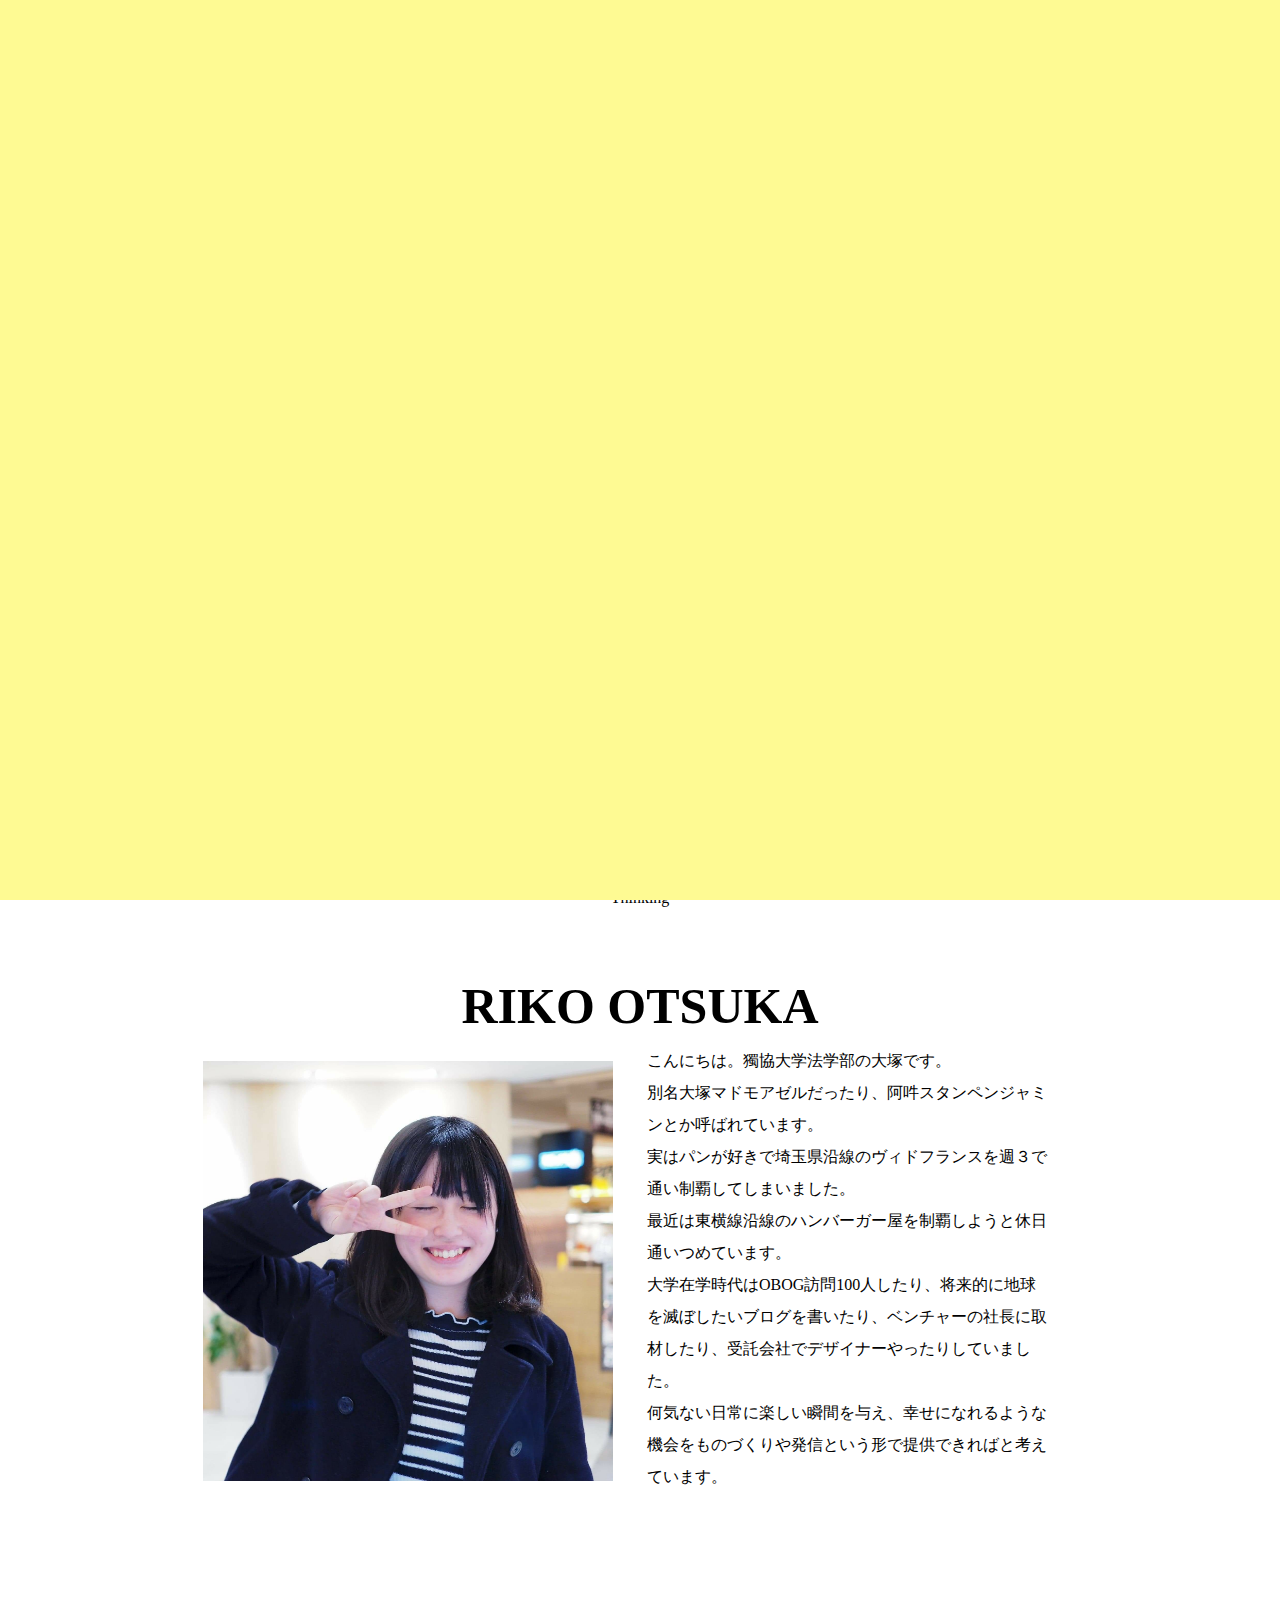
==== profile/index.html @ 4a45f36f "add old portfolio page" ====
<!DOCTYPE html>
<html>
<meta charset="utf-8">

<head>
  <title>RIKO'S PORTFOLIO</title>
  <script src="https://code.jquery.com/jquery-3.3.1.js"></script>
  <script src="./portfolio.js"></script>
  <script src="./jquery.inview.js"></script>
  <meta name="viewport" content="width=device-width, initial-scale=1.0, maximum-scale=1.0, minimum-scale=1.0">
  <meta name="description" content="The HTML5 Herald">
  <link rel="stylesheet" href="./responsive.css">
  <link rel="stylesheet" href="./portfolio.css">
  <link rel="shortcut icon" href="./img/favicon.ico">
</head>
<div class="loading">
  <div class="loader"></div>
</div>

<body>
  <section class="header">
    <nav class="header_title">
      <ul>
        <li><a href="#top">トップ</li></a>
        <li><a href="#profile">プロフィール</li></a>
        <li><a href="#try">今後やりたいこと</li></a>
        <li><a href="#making">作ったもの</li></a>
      </ul>
    </nav>
  </section>
  <section class="copy" id="top">
    <div class="copy_content">
      <img src="img/水玉写真.jpg">
    </div>

  </section>
  <section class="animation_text">
    <svg>
      <text x="0" y="50%">RIKO PORTFOLIO

      </text>
    </svg>
  </section>
  <br>
  <br>
  <br>
  <br>
  <br>
  <br>
  <br>
  <br>
  <section class="thinking">
    <div class="title_text move">
      Thinking
    </div>

    <div class="name_text">
      RIKO OTSUKA
    </div>
    <div class="pan">
      <div class="pan_picture">
        <p>
          <img src="./img/28235249_477281086020417_8225446452373129973_o (1).jpg" width="410px" height="420px">
        </p>
      </div>
      <div class="pan_text move">
        こんにちは。獨協大学法学部の大塚です。<br>
        別名大塚マドモアゼルだったり、阿吽スタンペンジャミンとか呼ばれています。<br>
        実はパンが好きで埼玉県沿線のヴィドフランスを週３で通い制覇してしまいました。<br>
        最近は東横線沿線のハンバーガー屋を制覇しようと休日通いつめています。<br>
        大学在学時代はOBOG訪問100人したり、将来的に地球を滅ぼしたいブログを書いたり、ベンチャーの社長に取材したり、受託会社でデザイナーやったりしていました。
        <br>
        何気ない日常に楽しい瞬間を与え、幸せになれるような機会をものづくりや発信という形で提供できればと考えています。
      </div>
    </div>
    <!--<div class="">
    </div>-->
  </section>

  <section class="can move">
    <div class="title">
      can
    </div>
    <div class="writing">
      　<div class="icon_first">
        <div class="writing_title">
          ライティング
        </div>
        <img src="./img/ライティング.png" width="330px" height="330px">
      </div>
      <div class="writing_text">
        ライターとしてベンチャーの社長さんに取材をしたり、フリーランスとして各社のwantedly運用、取材記事を執筆。スマートニュースに載ったこともある。
        会社の取材記事を書いて採用や売上貢献した経験にやりがいを感じ将来的には広報をやりたいと考えている。
      </div>
    </div>
    <div class="irasuto">
      <div class="icon_second">
        <div class="writing_title">
          イラスト
        </div>
        <img src="./img/イラスト.png" width="330px" height="330px">
      </div>
      <div class="irasuto_text">
        コーディング含めたWEBデザイン等できるがイラストが一番得意。なのでこのページのファーストルックもイラスト。上記の絵は時々感じがちなパンの見た目と食感のギャップ（中に何も入ってないと思ったらジャムが入っていた、カリカリメロンパンかと思ったらもちもち食感みたいな）を目や口元で表現。
      </div>
    </div>
    <div class="charange">
      <div class="icon_third">
        <div class="writing_title">
          気になったらすぐ行動
        </div>
        <img src="./img/やりたいことはやる.png" width="330px" height="330px">
      </div>
      <div class="charange_text">
        将来的にどのような職業が向いているのかが分からずOBOG訪問を１２６人した経験がある。
        ベンチャーの社長さんに取材をしていた時は手当たり次第に友達申請をし、取材する社長を探していた。
        思いついたらすぐに行動してしまう性格。ハマったら周りが見えないくらい没頭してしまう...
      </div>
    </div>
    </div>
  </section>
  <section class="work move" id="making">
    <div class="title move">
      Making
    </div>
    <div class="design move">
      <div class="container">
        <div class="work_design move1">
          <a href="./eating_run.html"><img src="./img/application.png" width="450px" height="320px"></a>
          <div class="title_making">
            <h3>eating run</h3>
            <p>アプリ</p>
          </div>
        </div>
        <div class="work_design move2">
          <a href="./EC_site.html"><img src="./img/c7d6eb0069684d569f643c87c949fc9e_23_1280.jpg" width="450px"
              height="320px"></a>
          <div class="title_making">
            <h3>ECサイト</h3>
            <p>WEBコーディング</p>
          </div>
        </div>
      </div>
      <div class="container">
        <div class="work_design move3">
          <a href="./obog.html"><img src="./img/1ba6fd1404934358b0bc272ba17b3dcb_30_1280.jpg" width="450px"
              height="320px"></a>
          <div class="title_making">
            <h3>OBOG訪問100人やったら同じことを言っていた</h3>
            <p>記事</p>
          </div>
        </div>

        <div class="work_design move4">
          <a href="https://scrapbox.io/projects/meronpanhanzoum-29926234/invitations/f3059e1195d91bec0b0f7fcb1e9141a3"><img
              src="./img/スクリーンショット 2018-12-26 22.52.14.png" width="450px" height="320px"></a>
          <div class="title_making">
            <h3>開発（デザイン）記事アウトプット</h3>
            <p>scrapbox</p>
          </div>
        </div>
        <div class="container">
          <div class="work_design move5">
            <a href="https://rikotsuka.github.io/rikotsuka/?aa"><img src="./img/oselo.png" width="450px"
                height="320px"></a>
            <div class="title_making">
              <h3>オセロを作った</h3>
              <p>コーディング</p>
            </div>
          </div>
          <div class="work_design move6">
            <a href="https://meronpanhanzoumon.wixsite.com/riko"><img src="./img/イラスト集.jpg" width="450px"
                height="320px"></a>
            <div class="title_making">
              <h3>イラスト集</h3>
              <p>イラスト、キャラデザイン、ボールペン画</p>
            </div>
          </div>
        </div>
        <div class="container">
          <div class="wprk_design move7">
            <a href="http://pannakotta11.hatenablog.com/entry/2017/12/12/060633"><img src="./img/地球を滅ぼしたいブログ.jpg"
                width="450px" height="320px"></a>
            <h3>将来的に地球を滅ぼしたいブログ</h3>
            <p>ブログ</p>
          </div>
        </div>
  </section>
  <footer>
    <div class="footer_name">riko's portfolio_2018</div>
  </footer>
</body>

</html>
---- profile/responsive.css ----
@media screen and (max-width: 800px){
  .for_picture{
    display: none;
}
}
---- profile/portfolio.css ----
html,body{margin:0px;}

.move{
    opacity: 0;
    transition: 1s ease;
    transform:translateY(25%);
    animation: all;
}
.pan_text.move.inview {
    margin: 0px 30px;
}
.move.inview{
    opacity: 1;
    transition: 1s ease;
    transform:translateY(0);
    animation: all;
  
    /* visibility:hidden; */
}
.container{ 
    display: block;
}
.work_design.move1{
    display: inline-block;
}
.work_design.move2{
    display: inline-block;
}

.work_design.move3{
    display: inline-block;
}
.work_design.move4{
    display: inline-block;
}
.work_design.move5{
    display: inline-block;
}
.work_design.move6{
    display: inline-block;
}
.work_design.move7{
    display: inline-block;
}
.try_text.move.inview {
    width: 500px;
    margin: 10px auto 100px;
    color: #5F5F5F;
    line-height: 2;
}
section .header{
  display: table;
}


section .header_title {
    display: inline-table;
    width: 100%;
    text-align: right;
    background: #FFF;
    font-size: 12px;
}
section .header_title li{
    display: inline-table;
    padding: 20px 20px;
    font-weight: bold;

}

section .title p{
    font-size: 0.5em;
}
section .design {
      text-align: center;
  }

section .header_title li a{
    text-decoration: none;   
    color: #5F5F5F;
}

section .header img{
    width: 500px;
    height: 500px;
}
text {
    /* 色はお好みで */
    stroke: orange;
    /* 色はお好みで */
    fill: orange;
    /* 文字が大きい方がアニメーションが綺麗なので50pxを指定 */
    font-size: 100px;
    /* 100%だと最後まで表示されないので多めに設定する */
    stroke-dasharray: 150% 150%;
    /* 線が細いほうがアニメーションが綺麗なので0.5pxを指定 */
    stroke-width: 0.5px;
    -webkit-animation: stroke-anim 5s linear;
    animation: stroke-anim 5s linear;
    /*background-image: url("img/水玉写真.jpg");*/
}
@-webkit-keyframes stroke-anim {
  0% {
    /* 100%だと最後まで表示されないので多めに設定する */
    stroke-dashoffset: 150%;
    fill:transparent;
  }
  50% {
    fill:transparent;
  }
  100% {
    stroke-dashoffset: 0%;
    fill:black;
  }
}

@keyframes stroke-anim {
  0% {
    /* 100%だと最後まで表示されないので多めに設定する */
    stroke-dashoffset: 150%;
    fill:transparent;
  }
  50% {
    fill:transparent;
  }
  100% {
    stroke-dashoffset: 0%;
    fill:orange;
  }
}

.copy {
    text-align: center;
    width: 100vw;
    height: 200px;
    transform: all;
    animation:all;

}
.animation_text {
    margin: 20px auto;
    text-align: center;
    font-family: 'Open Sans', sans-serif;
    font-weight: bold;
}
section.thinking {
    text-align: center;
}
.pan {
    display: block;
    margin: 10px 0px;
    text-align: center;
}
.pan_picture {
    display: inline-block;
}
p img {
    display: inline-block;
}
.pan_text {
    display: inline-block;
    width: 400px;
    height: 300px;
    vertical-align: top;
    text-align: left;
    line-height: 2;
}
.name_text {
    margin: 70px auto 10px;
    /* text-align: center; */
    font-size: 50px;
    font-weight: bold;
}
.copy_content img{
    opacity:0.2;
}
svg {
    width: 900px;
    text-align: center;
    margin: 0 auto;
}
/*.copy_content{
     opacity: 0.5;
}*/
.title_text.move.inview {
    z-index: 11111111;
    margin: 270px 100px 0px 100px;
    text-align: center;
}
section.can {
    display: block;
    margin: 0 auto;
    text-align: center;
}
.writing{
    display: inline-block;
    margin:0px 40px;
}
.irasuto{
    display: inline-block;
    margin:0px 40px;
}
.charange{
    display: inline-block;
    margin:0px 40px;
}
.writing_text{
     width:330px;
     text-align: left;
      line-height:2;

}
.writing_title {
    font-size: 30px;
    color: #5E5E5E;
}
.irasuto_text{
     width:330px;
     text-align: left;
     line-height:2;
}
.charange_text{
     width:330px;
     text-align: left;
      line-height:2;
}
/*.copy_content{
     animation: guruguru 8s linear infinite;
    -webkit-animation: guruguru 8s linear infinite;
    -moz-animation: guruguru 8s linear infinite;
    background-repeat: repeat;
}
@-webkit-keyframes guruguru {
  0% { -webkit-transform: translate(-1000px,0px); }
  100% { -webkit-transform: translate(1000px,0) ; }
}*/

section .text {
    top: 30px;
    left: 0px;
    vertical-align: top;
    position: relative;
    opacity: 1.4;
    z-index: 111;
}
section .text_profile {
    width: 530px;
    text-align: center;
    margin: 40px auto;
}
.riko_picture {
    position: relative;
    text-align: center;
    }
section#skill {
    text-align: center;
    margin: 100px 0px;
}

section .title {
    font-size: 20px;
    /* margin-top: 100px; */
    color: #5F5F5F;
    margin:0px 0px 50px;
    text-align: center;
  }

section .work_design1{
    margin: 60px;
    position: relative;
}

section .work_design2{
  margin: 60px;
}

section .work_design3{
  margin: 60px;
}
section .picture {
  display: inline-block;
  position: relative;
}
section#making {
    margin: 70px 0px;
}
section .explain_text {
    width: 800px;
    margin: 0 auto;
    line-height: 3;
}

section footer{
  width:100%;
  height :200px;
  background: #fff;
}


section footer .footer_name{
  color: #19B6E0;
  vertical-align: middle;
  line-height: 10;
}

section .my_application{
  display: block;
  text-align: center;
  background:#fff;
}
.title_eating.run {
    font-size: 40px;
    font-weight: bold;
}
section .explain_text {
    width: 800px;
    margin: 0 auto;
    line-height: 2;
    font-weight: lighter;
    font-size: 0.8em;
    text-align: left;
}
section.text_application {
    width: 680px;
    margin: 0px auto;
    line-height: 2;
    color: #737373;
}
section .application{
    display: inline-block;
}

section .application2{
    display: inline-block;
}

section .application_top{
    display: block;
    width: 100%;
}

section.explain {
    margin: 30px 0px 30px;
}

section.schedule{
    display: table;
    max-width: 800px;
    margin: 0 auto 30px;
    width: 100%;
}

section.trouble {
    margin: 140px 0px;
}
/*.plan p {
    display: inline-block;
    background: #FFFEAA;
    width: 60px;
    height: 60px;
    border-radius: 100px;
    text-align: center;
    line-height: 3;
    position: relative;
    left: -20px;
    font-size: 20px;
}*/

.plan {
    margin: 0px auto;
    text-align: left;
    display: block;
    width: 300px;
    position: relative;
    height: 600px;
    font-size: 20px;
}
.plan6 {
    margin: 30px 0px;
}
.circle {
    display: inline-block;
    /* text-align: right; */
    background: #FFEB3B;
    border-radius: 34px;
    width: 50px;
    height: 50px;
    position: absolute;
    left: -85px;
    top: 40px;
}
.circle2 {
    display: inline-block;
    background: #FFEB3B;
    width: 50px;
    height: 50px;
    position: absolute;
    left: -85px;
    /* top: 0px; */
    margin-top: 30px;
    border-radius: 30px;
}
.circle3 {
    display: inline-block;
    background: #FFEB3B;
    width: 50px;
    height: 50px;
    position: absolute;
    left: -85px;
    /* top: 0px; */
    margin-top: 30px;
    border-radius: 30px;
}
.circle4 {
    display: inline-block;
    background: #FFEB3B;
    width: 50px;
    height: 50px;
    position: absolute;
    left: -85px;
    /* top: 0px; */
    margin-top: 30px;
    border-radius: 30px;
}
.circle5 {
    display: inline-block;
    background: #FFEB3B;
    width: 50px;
    height: 50px;
    position: absolute;
    left: -85px;
    /* top: 0px; */
    margin-top: 30px;
    border-radius: 30px;
}
.plan:before {
    content: "";
    width: 10px;
    height: 470px;
    background: #e2e2d4;
    position: absolute;
    z-index: -111;
    top: 20px;
    left: -65px;
}
.plan.move.inview {
    line-height: 5;
}
.motivation_content {
    background: #FFFEAA;
    width: 600px;
    margin: 0 auto;
}
.riko_picture.move.inview {
    display: inline-block;
    /* width: 400px; */
    margin: 50px 0px;
    
}
.picture text move inview{
    display: inline-block;
}
/*section .biography dt{
    float: left;
    display: inline;
    zoom: 1;
    margin: 7px 10px 3px;
    padding: 3px 5px;
    width: 45px;
    font-family: Arial, Helvetica, sans-serif;
    font-size: 12px;
    font-weight: bold;
    line-height: 14px;
    background-color: #fff;
    border-radius: 2px;
}

section .biography dd{
    float: left;
    display: inline;
    zoom: 1;
    width: 155px;
    margin-top: 7px;
    font-size: 14px;
    line-height: 1.5;
}

section .biography{
    float:left;
    display: inline;
    zoom: 1;
    width:238px;
}*/
.riko_picture move p{
    width: 20px;
    height: 20px;
}

.innner{
    width: 700px;
    margin: 0 auto;
}
section.target {
    text-align: center;
}

section .trouble_text nav {
    width: 600px;
    text-align: left;
    display: block;
    margin: 0 auto;
    line-height: 2;
}
section .text_application {
    width: 548px;
    margin: 10px auto;
    color: #737373;
    font-size: 0.9em;
}
section.motivation {
    margin: 140px 0px;
}
section .motivation_content {
    margin: 30px auto;
    padding: 30px;
    background: #fff;
}
section .motivation_text p {
    display: inline;
}
section .motivation_text {
    text-align: center;
    font-size: 1.5em;
    display: block;
}
section .motivation_text2 {
    background: #FFFEAA;
    width: 600px;
    text-align: center;
    height: 100px;
    line-height: 5;
}
section .motivation_content_picture {
    text-align: center;
    position: relative;
    top: -30px;
}
section .container{
    display: block;
}

section .motivation_pear {
    display: block;
    /* padding: 70px; */
    /* text-align: center; */
    margin-top: 32px;
}
section .motivation_reason {
    width: 200px;
    display: inline-block;
    margin: 0px 30px;
    /* margin: 50px; */
    /* text-align: left; */
}
section .motivation_reason2 {
    width: 200px;
    text-align: left;
    display: inline-block;
    font-size: 12px;
    line-height: 2;
    margin: 0px 30px;
}
section .motivation_text_reason {
    font-size: 12px;
    line-height: 2;
}
section.motivation_text_reason2 {
    font-size: 12px;
    line-height: 2;
}
section .motivation_text_reason_picture {
    display: inline-block;
}
section.motivation_text_reason {
    font-size: 0.8em;
    line-height: 2;
    width: 210px;
}
section.motivation_reason2 {
    width: 270px;
    display: inline-block;
    /* position: relative; */
    /* margin-left: 190px; */
    text-align: left;
}

section.motivation_text_reason2 {
    font-size: 0.8em;
    line-height: 2;
    width: 200px;
}
section .motivation_text2 p{
    display: inline;
    font-size: 1.3em;
    margin: 0px 20px;
}
section .motivation_text3 {
    text-align: center;
    /* margin: 0 auto; */
}

.motivation_text_content {
    color:#5F5F5F;;
}
section .point_text {
width: 600px;
margin: 0 auto;
line-height: 2.5;
}

section .point_text p{
  font-weight: bold;
  display: inline;
}

section .point-text_picture {
    margin: 0 auto;
    text-align: center;
}

section .trouble_text li{
  list-style-type:disc;
}

section .target_text {
    margin: 40px;
}

section .ec_site_picture {
    text-align: center;
    background-image: url(img/ECサイトのやつ.jpg);
    background: cover;
    background-size: cover;
    /* width: 1000px; */
    height: 1000px;
}
.obog_picture.move.inview{
    text-align: center;
    background-image: url(img/OBOG.jpg);
    background: cover;
    background-size: cover;
    /* width: 1000px; */
    height: 1000px;
}
section .skill_set {
    text-align: center;
}
section .thinking_ec_site {
    width: 600px;
    margin: 0 auto;
}
.square_btn {
    position: relative;
    display: inline-block;
    padding: 0.25em 0.5em;
    text-decoration: none;
    color: #5F5F5F;
    background:#FFFAAF;
    border-radius: 4px;
    width: 300px;
    display: block;
    margin: 60px auto;
    height: 70px;
    line-height: 4;
    text-align: center;
}
.square_btn:active {/*押したとき*/
    box-shadow: 0 0 2px rgba(0, 0, 0, 0.30);
}
section .obog_picture {
    text-align: center;
}
section .obog_target_content {
    width: 500px;
    margin: 50px auto;
    line-height: 2;
}

section .obog_target_content p{
    margin: 0;
}
.obog_target_picture {
    text-align: center;
}
.obog_content {
    width: 500px;
    text-align: left;
    margin: 60px auto;
    font-size: 17px;
}
footer {
    background: #FEFA93;
    height: 100px;
    text-align: center;
    line-height: 5;
}
.loading {
position: fixed;
width: 100vw;
height: 100vh;
top: 0px;
left: 0px;
background:#FEFA93;
z-index: 9999;
}
.loader {
  color:  #19B6E0;
  font-size: 20px;
  margin: 400px auto;
  width: 1em;
  height: 1em;
  border-radius: 50%;
  position: relative;
  text-indent: -9999em;
  -webkit-animation: load4 1.3s infinite linear;
  animation: load4 1.3s infinite linear;
  -webkit-transform: translateZ(0);
  -ms-transform: translateZ(0);
  transform: translateZ(0);
}
@-webkit-keyframes load4 {
  0%,
  100% {
    box-shadow: 0 -3em 0 0.2em, 2em -2em 0 0em, 3em 0 0 -1em, 2em 2em 0 -1em, 0 3em 0 -1em, -2em 2em 0 -1em, -3em 0 0 -1em, -2em -2em 0 0;
  }
  12.5% {
    box-shadow: 0 -3em 0 0, 2em -2em 0 0.2em, 3em 0 0 0, 2em 2em 0 -1em, 0 3em 0 -1em, -2em 2em 0 -1em, -3em 0 0 -1em, -2em -2em 0 -1em;
  }
  25% {
    box-shadow: 0 -3em 0 -0.5em, 2em -2em 0 0, 3em 0 0 0.2em, 2em 2em 0 0, 0 3em 0 -1em, -2em 2em 0 -1em, -3em 0 0 -1em, -2em -2em 0 -1em;
  }
  37.5% {
    box-shadow: 0 -3em 0 -1em, 2em -2em 0 -1em, 3em 0em 0 0, 2em 2em 0 0.2em, 0 3em 0 0em, -2em 2em 0 -1em, -3em 0em 0 -1em, -2em -2em 0 -1em;
  }
  50% {
    box-shadow: 0 -3em 0 -1em, 2em -2em 0 -1em, 3em 0 0 -1em, 2em 2em 0 0em, 0 3em 0 0.2em, -2em 2em 0 0, -3em 0em 0 -1em, -2em -2em 0 -1em;
  }
  62.5% {
    box-shadow: 0 -3em 0 -1em, 2em -2em 0 -1em, 3em 0 0 -1em, 2em 2em 0 -1em, 0 3em 0 0, -2em 2em 0 0.2em, -3em 0 0 0, -2em -2em 0 -1em;
  }
  75% {
    box-shadow: 0em -3em 0 -1em, 2em -2em 0 -1em, 3em 0em 0 -1em, 2em 2em 0 -1em, 0 3em 0 -1em, -2em 2em 0 0, -3em 0em 0 0.2em, -2em -2em 0 0;
  }
  87.5% {
    box-shadow: 0em -3em 0 0, 2em -2em 0 -1em, 3em 0 0 -1em, 2em 2em 0 -1em, 0 3em 0 -1em, -2em 2em 0 0, -3em 0em 0 0, -2em -2em 0 0.2em;
  }
}
@keyframes load4 {
  0%,
  100% {
    box-shadow: 0 -3em 0 0.2em, 2em -2em 0 0em, 3em 0 0 -1em, 2em 2em 0 -1em, 0 3em 0 -1em, -2em 2em 0 -1em, -3em 0 0 -1em, -2em -2em 0 0;
  }
  12.5% {
    box-shadow: 0 -3em 0 0, 2em -2em 0 0.2em, 3em 0 0 0, 2em 2em 0 -1em, 0 3em 0 -1em, -2em 2em 0 -1em, -3em 0 0 -1em, -2em -2em 0 -1em;
  }
  25% {
    box-shadow: 0 -3em 0 -0.5em, 2em -2em 0 0, 3em 0 0 0.2em, 2em 2em 0 0, 0 3em 0 -1em, -2em 2em 0 -1em, -3em 0 0 -1em, -2em -2em 0 -1em;
  }
  37.5% {
    box-shadow: 0 -3em 0 -1em, 2em -2em 0 -1em, 3em 0em 0 0, 2em 2em 0 0.2em, 0 3em 0 0em, -2em 2em 0 -1em, -3em 0em 0 -1em, -2em -2em 0 -1em;
  }
  50% {
    box-shadow: 0 -3em 0 -1em, 2em -2em 0 -1em, 3em 0 0 -1em, 2em 2em 0 0em, 0 3em 0 0.2em, -2em 2em 0 0, -3em 0em 0 -1em, -2em -2em 0 -1em;
  }
  62.5% {
    box-shadow: 0 -3em 0 -1em, 2em -2em 0 -1em, 3em 0 0 -1em, 2em 2em 0 -1em, 0 3em 0 0, -2em 2em 0 0.2em, -3em 0 0 0, -2em -2em 0 -1em;
  }
  75% {
    box-shadow: 0em -3em 0 -1em, 2em -2em 0 -1em, 3em 0em 0 -1em, 2em 2em 0 -1em, 0 3em 0 -1em, -2em 2em 0 0, -3em 0em 0 0.2em, -2em -2em 0 0;
  }
  87.5% {
    box-shadow: 0em -3em 0 0, 2em -2em 0 -1em, 3em 0 0 -1em, 2em 2em 0 -1em, 0 3em 0 -1em, -2em 2em 0 0, -3em 0em 0 0, -2em -2em 0 0.2em;
  }
}
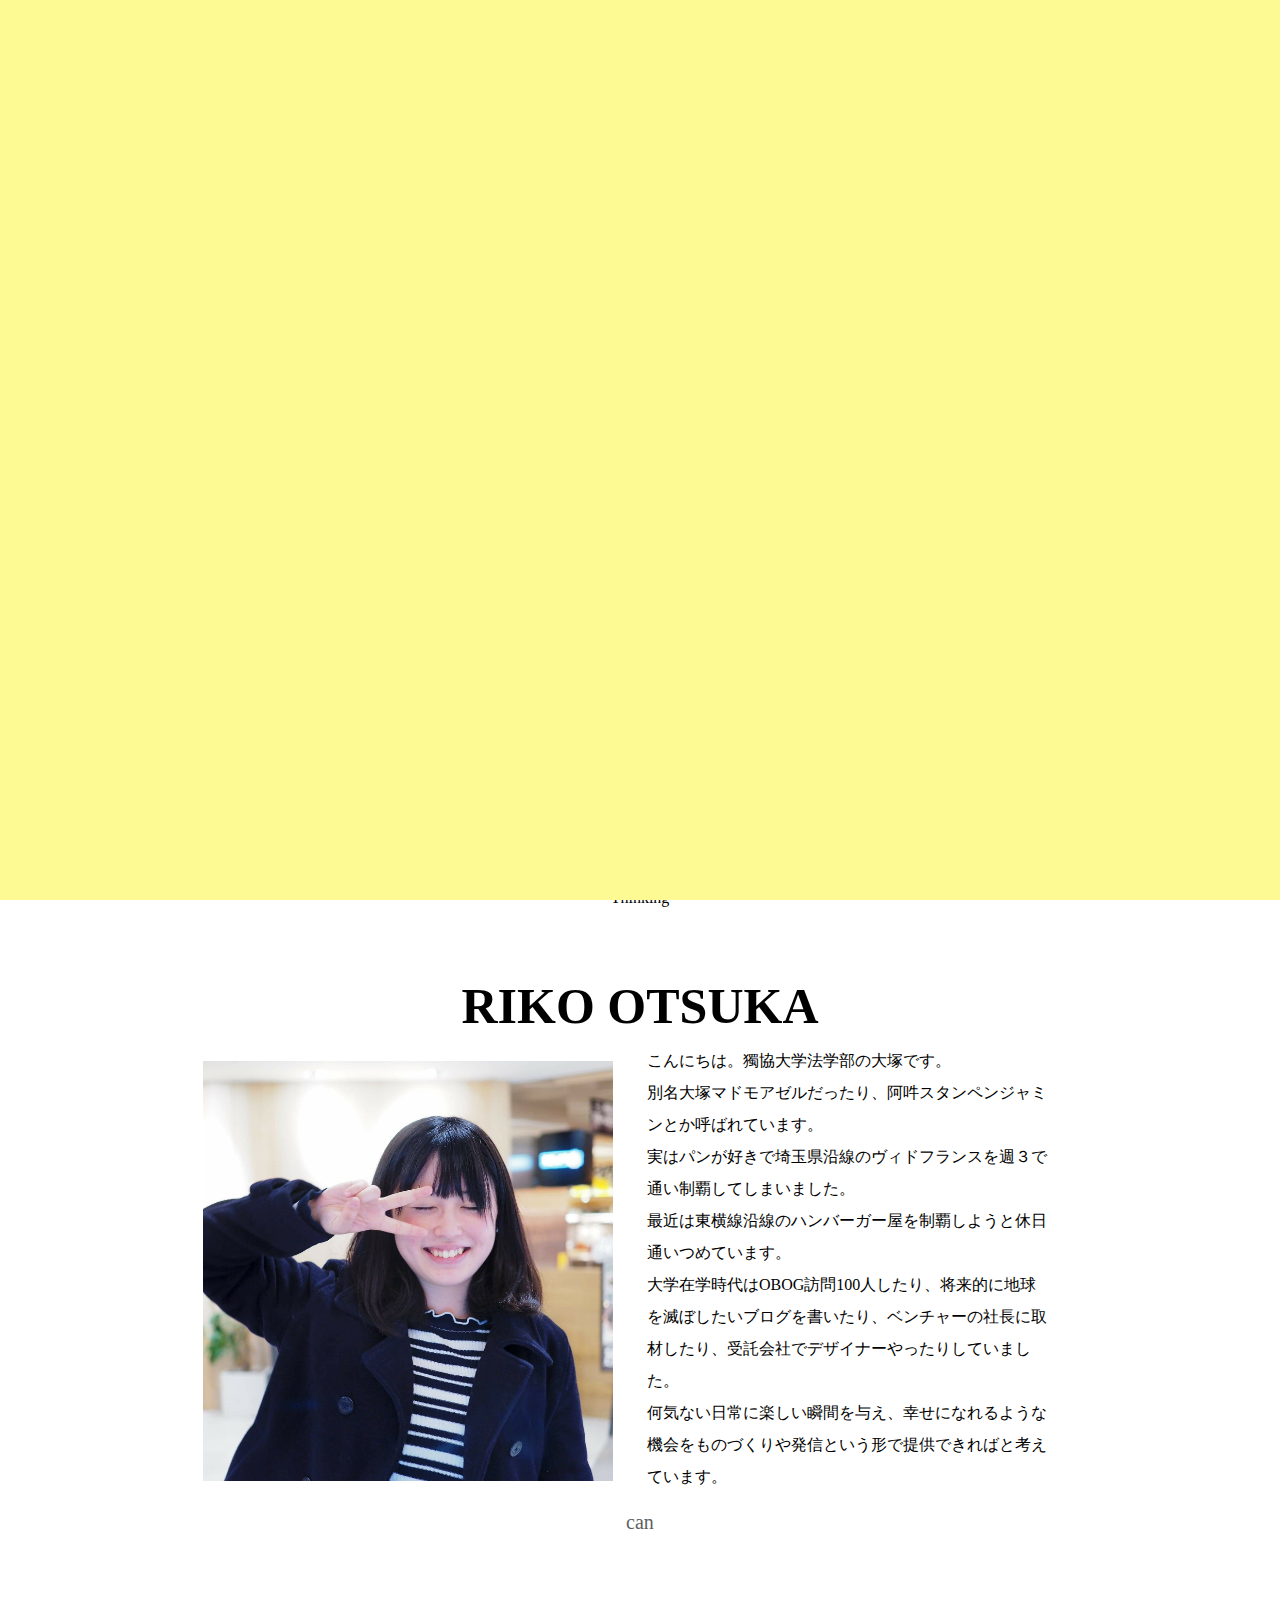
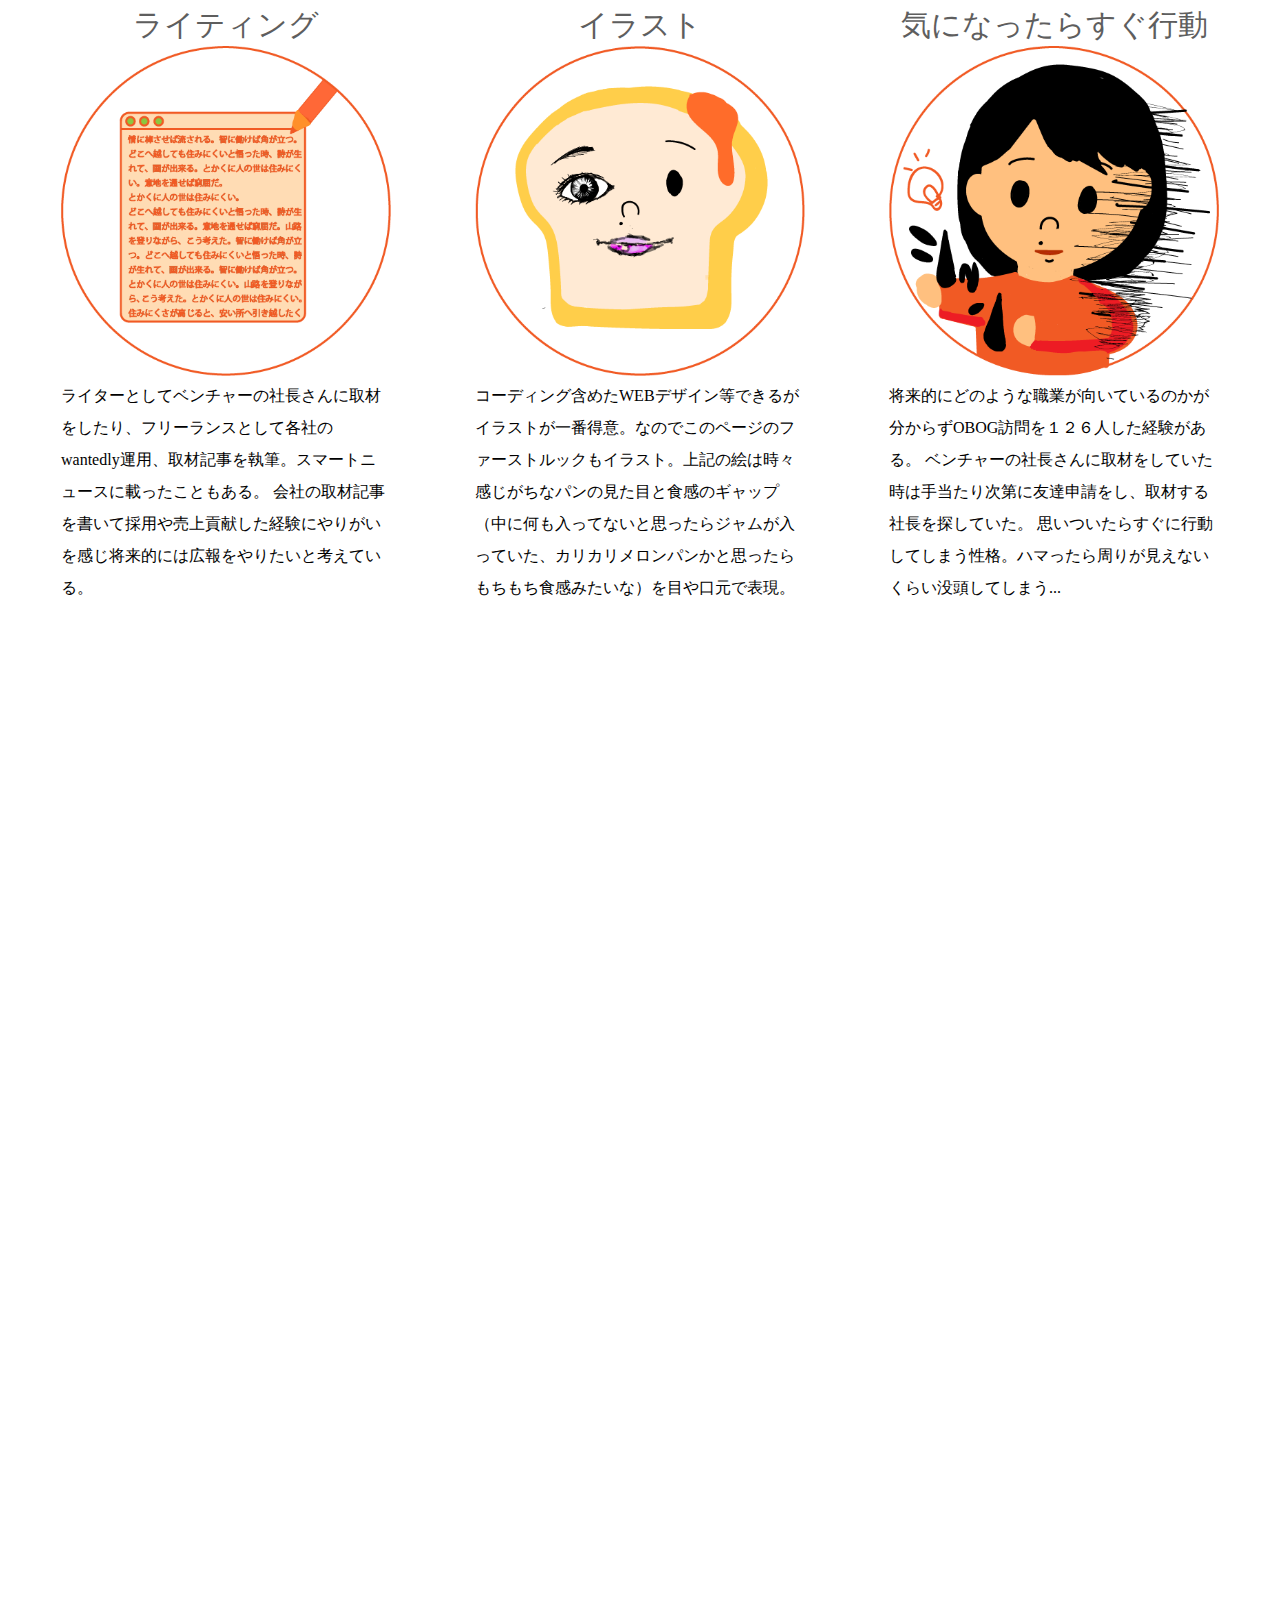
==== commit 4382dfc5: "change" ====
--- a/profile/index.html
+++ b/profile/index.html
@@ -77,7 +77,7 @@
     </div>-->
   </section>
 
-  <section class="can move">
+  <section class="can move　move inview">
     <div class="title">
       can
     </div>
